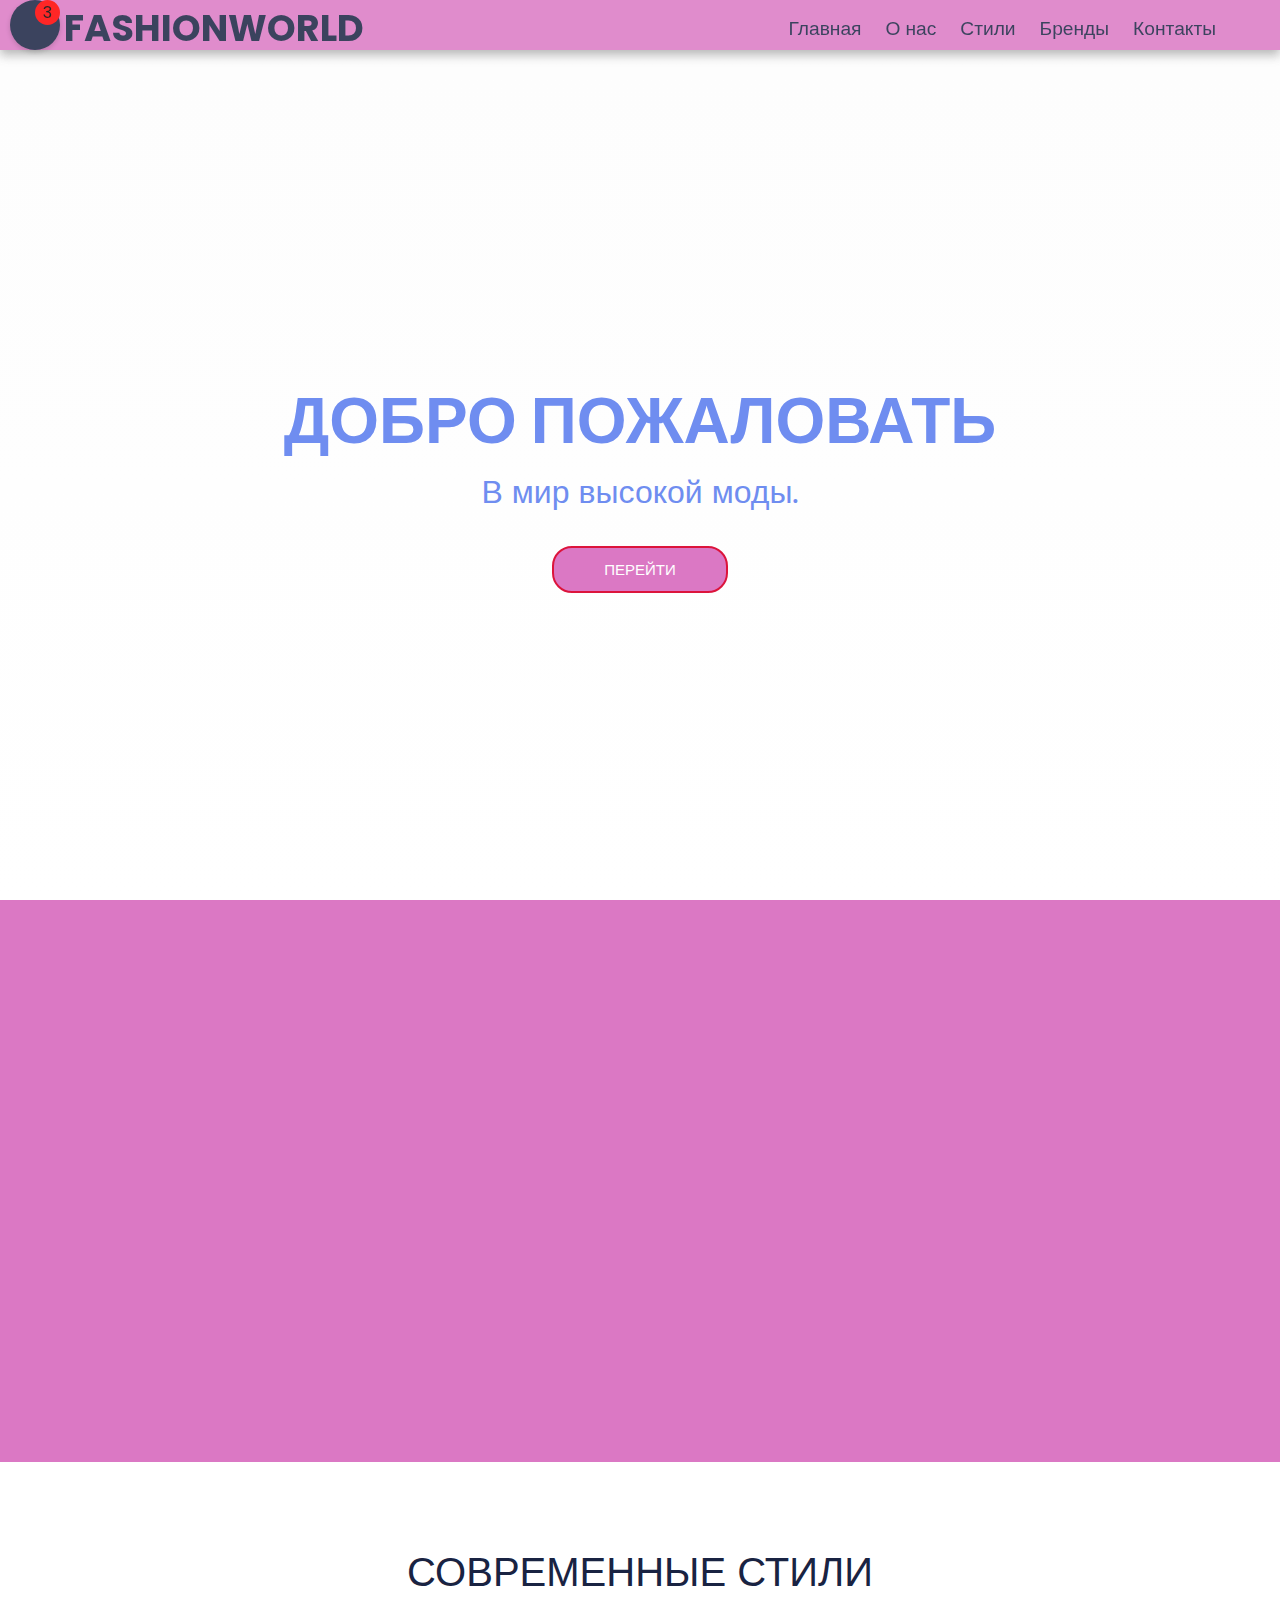
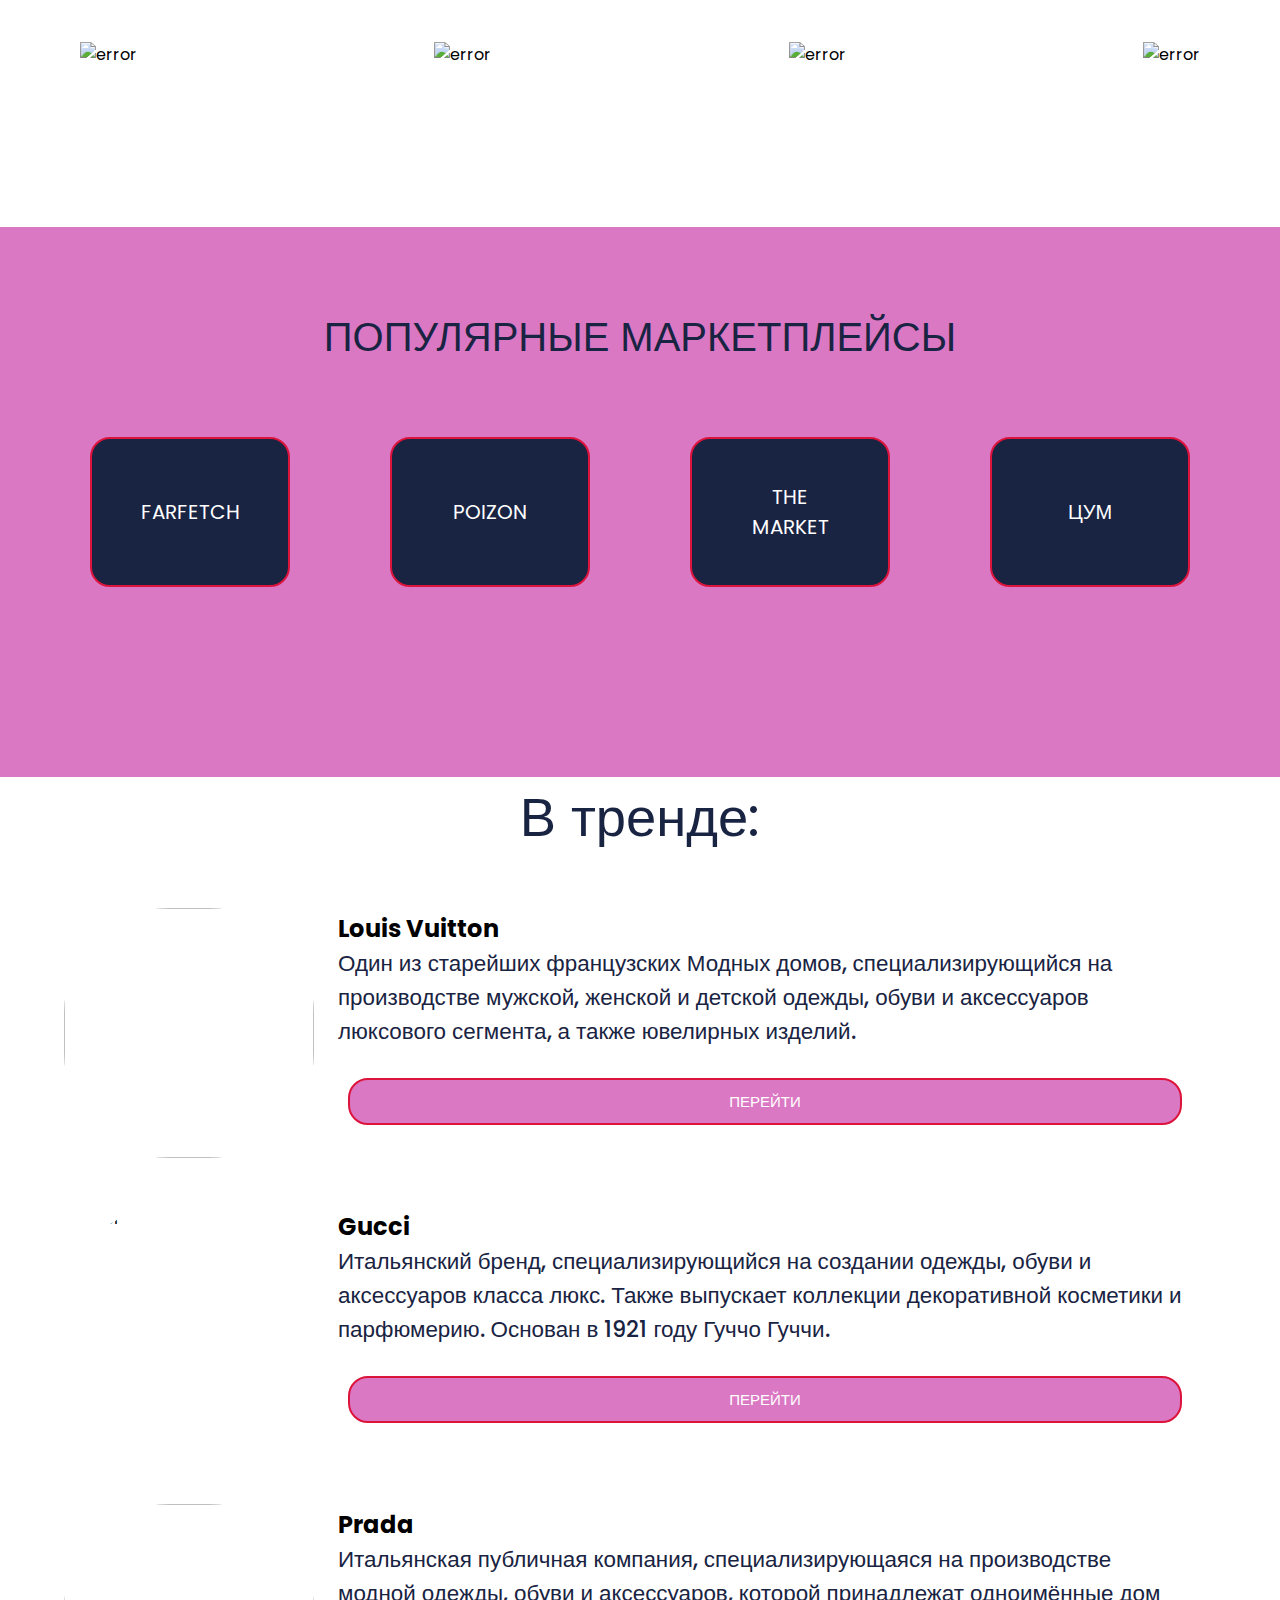
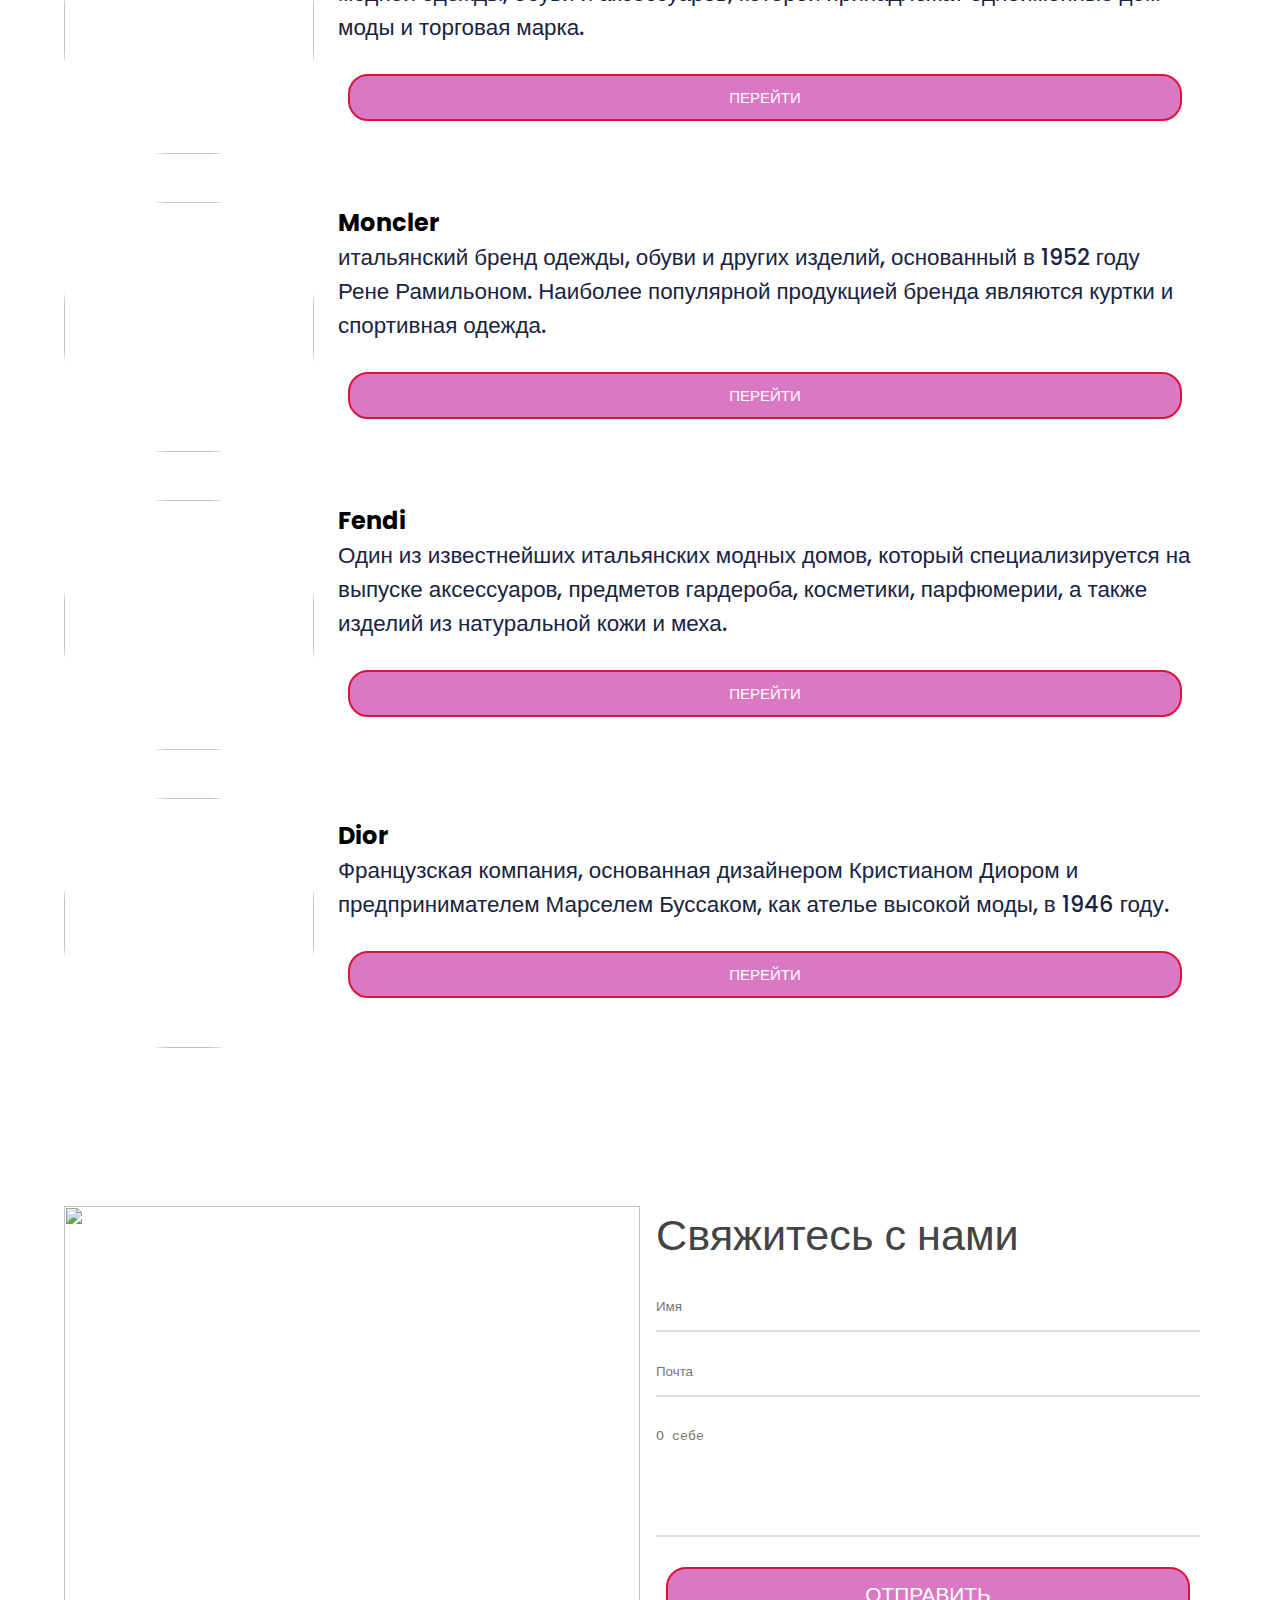
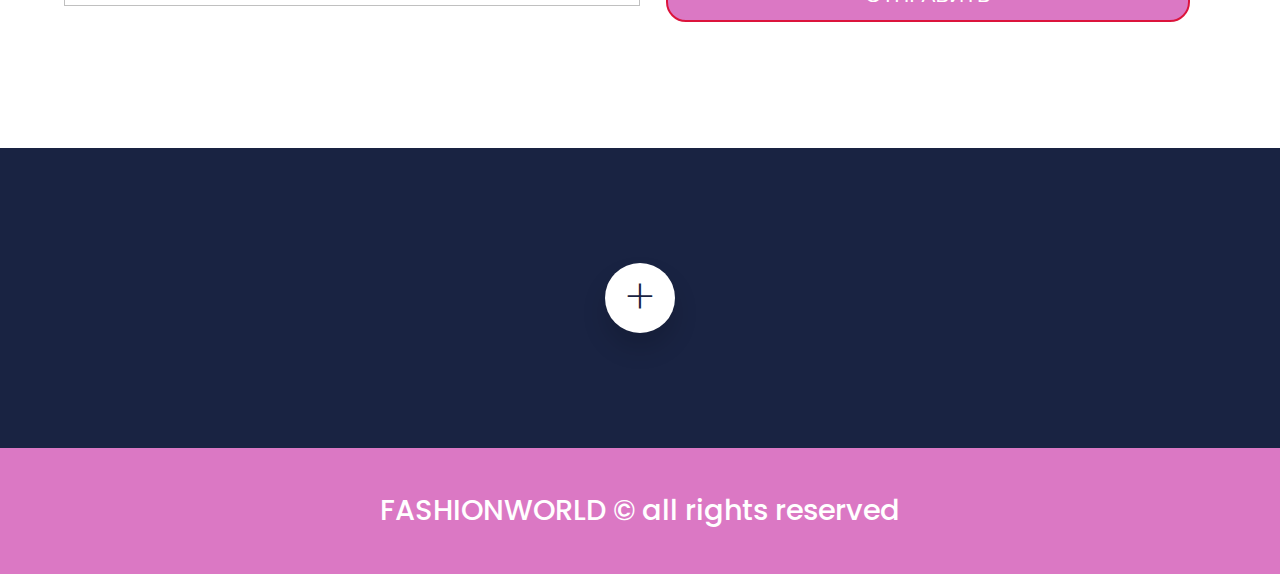
==== index.html @ cd527f9b "Rename kursovay.html to index.html" ====
<!DOCTYPE html>
<html lang="en">
  <head>
    <meta charset="UTF-8" />
    <meta http-equiv="X-UA-Compatible" content="IE=edge" />
    <meta name="viewport" content="width=device-width, initial-scale=1.0" />
    <title>FASHIONWORLD</title>
    <link rel="stylesheet" href="main.css" />
    <link rel="stylesheet" href="https://cdn-uicons.flaticon.com/uicons-brands/css/uicons-brands.css">
  </head>
  <body>
    <nav class="navbar">
      <div class="navbar-container container">
          <input type="checkbox" name="" id="">
          <div class="hamburger-lines">
              <span class="line line1"></span>
              <span class="line line2"></span>
              <span class="line line3"></span>
          </div>
          <ul class="menu-items">
              <li><a href="#home">Главная</a></li>
              <li><a href="#about">О нас</a></li>
              <li><a href="#styles">Стили</a></li>
              <li><a href="#food-menu">Бренды</a></li>
              <li><a href="#contact">Контакты</a></li>
          </ul>
          <div class="box-notification">
            <div class="notifications">
                <i class="solid bell" ></i>
                <span class="num">3</span>
                <ul class="notification-list">
                    <li>
                        <span class="icon"><i class="solid user"></i></span>
                        <span class="text">Уведомление!</span>
                    </li>
                    <li>
                        <span class="icon"><i class="solid user"></i></span>
                        <span class="text">Уведомление!</span>
                    </li>
                    <li>
                        <span class="icon"><i class="solid user"></i></span>
                        <span class="text">Уведомление!</span>
                    </li>
                </ul>
            </div>
        </div>
          <h1 class="logo">FASHIONWORLD</h1>
  </nav>
    <section class="showcase-area" id="showcase">
      <div class="showcase-container">
        <h1 class="main-title" id="home">Добро пожаловать</h1>
        <p>В мир высокой моды.</p>
        <a href="#about" class="btn btn-primary">Перейти</a>
      </div>
    </section>

    <section id="about">
      <div class="about-wrapper container">
        <div class="about-text">
          <p class="small">Про наш проект</p>
          <h2>Лучший интернет-ресурс про стиль</h2>
          <p>
           Рады приветсововать вас на развивающемся интернет-ресурсе про стиль и моду.Сдесь вы можите узнать о последних тенденциях в мире моды, маркетплейсах по продаже одежды и брендах которые сейчас в тренде. Также можете заглянуть на наши познавательные галери посвященные брендам. Также Вы можите связаться с нашими професстональными сотрудниками для получения лучших советов по моде и стилю, заполнив форму внизу сайта.
          </p>
        </div>
        <div class="about-img">
          <img src="https://i.pinimg.com/564x/e8/97/ac/e897ac14f99c64ac0235f2e8564aa836.jpg" alt="about_us" />
        </div>
      </div>
    </section>
    <section id="styles">
      <h2>Современные стили</h2>
      <div class="style-container container">
        <div class="style-type">
          <div class="img-container">
            <img src="https://i.pinimg.com/474x/a7/98/60/a7986097bde4c8ff69083ff341d9be4a.jpg" alt="error" />
            <div class="img-content">
              <h3>Повседневный</h3>
              <a
                href="https://vplate.ru/stili-odejdy/povsednevnyj/"
                class="btn btn1"
                target="blank"
                >Подробнее</a
              >
            </div>
          </div>
        </div>
        <div class="style-type">
          <div class="img-container">
            <img src="https://i.pinimg.com/474x/dd/32/2f/dd322f50fcfd2e347ecac7efaa010a9c.jpg" alt="error" />
            <div class="img-content">
              <h3>Классика</h3>
              <a
                href="https://discoverstyle.ru/klassicheskij-stil-v-odezhde/"
                class="btn btn2"
                target="blank"
                >Подробнее</a
              >
            </div>
          </div>
        </div>
        <div class="style-type">
          <div class="img-container">
            <img src="https://i.pinimg.com/564x/54/0e/57/540e579de53652e05850cf06412f6284.jpg" alt="error" />
            <div class="img-content">
              <h3>Уличный</h3>
              <a
                href="https://ru.wikipedia.org/wiki/Стритстайл" class="btn btn3" target="blank">Подробнее</a
              >
            </div>
          </div>
        </div>
        <div class="style-type">
            <div class="img-container">
              <img src="https://i.pinimg.com/474x/4a/87/19/4a871911063af5300867109bb432394d.jpg" alt="error" />
              <div class="img-content">
                <h3>Винтаж</h3>
                <a
                  href="https://xtkani.ru/vintazhnyj-stil-v-odezhde/"
                  class="btn btn4"
                  target="blank"
                  >Подробнее</a
                >
              </div>
            </div>
          </div>
            </div>
          </div>
        </div>
      </div>
    </section>
    <section id="marketplace">
      <h2>Популярные маркетплейсы</h2>
      <div class="style-container-1 container">
        <div class="style-type-1">
          <div class="img-container-1">
            <a href="https://www.farfetch.com/ru/unavailable-country" class="btn btn-marketplace">FARFETCH</a>
          </div>
        </div>
        <div class="style-type-1">
          <div class="img-container-1">
            <a href="http://www.dewu.com" class="btn btn-marketplace">POIZON</a>
          </div>
        </div>
        <div class="style-type-1">
          <div class="img-container-1">
            <a href="https://themarket.io" class="btn btn-marketplace">THE MARKET</a>
          </div>
        </div>
        <div class="style-type-1">
            <div class="img-container-1">
              <a href="https://www.tsum.ru/?utm_source=yandex&utm_medium=cpc&utm_campaign=cid:77590873|cn:shopping&utm_term=ph:40651119161|kw:---autotargeting&utm_content=dev:desktop|rid:213|gid:5001996208|aid:12971814714|re:40651119161|drf:no|pos:1|postype:premium&_openstat=ZGlyZWN0LnlhbmRleC5ydTs3NzU5MDg3MzsxMjk3MTgxNDcxNDt5YW5kZXgucnU6cHJlbWl1bQ&yclid=1254896239192834047" class="btn btn-marketplace">ЦУМ</a>
            </div>
          </div>
            </div>
          </div>
        </div>
      </div>
    </section>
    <section class="brands">
      <h2 class="food-menu-heading">В тренде:</h2>
      <div class="food-menu-container container">
        <div class="food-menu-item">
          <div class="food-img">
            <img src="https://i.pinimg.com/474x/8c/08/0b/8c080b5d12a13972391be821cf777d9f.jpg" alt="" />
          </div>
          <div class="food-description">
            <h2 class="food-titile">Louis Vuitton</h2>
            <p>
                Один из старейших французских Модных домов, специализирующийся на производстве мужской, женской и детской одежды, обуви и аксессуаров люксового сегмента, а также ювелирных изделий.
            </p>
            <a href="gallery-lv.html" class="btn btn-primary" target="_blank">Перейти</a>
          </div>
        </div>

        <div class="food-menu-item">
          <div class="food-img">
            <img src="https://i.pinimg.com/474x/7d/95/91/7d9591906899451fd6005b1bcb6833bc.jpg" alt="error"
            />
          </div>
          <div class="food-description">
            <h2 class="food-titile">Gucci</h2>
            <p>
              Итальянский бренд, специализирующийся на создании одежды, обуви и аксессуаров класса люкс. Также выпускает коллекции декоративной косметики и парфюмерию. Основан в 1921 году Гуччо Гуччи.
            </p>
            <a href="gallery-gucci.html" class="btn btn-primary" target="_blank">Перейти</a>
          </div>
        </div>
        <div class="food-menu-item">
          <div class="food-img">
            <img src="https://i.pinimg.com/474x/f1/4a/97/f14a97f8362a99fc7a1de841d56ec13e.jpg" alt="" />
          </div>
          <div class="food-description">
            <h2 class="food-titile">Prada</h2>
            <p>
              Итальянская публичная компания, специализирующаяся на производстве модной одежды, обуви и аксессуаров, которой принадлежат одноимённые дом моды и торговая марка. 
            </p>
            <a href="gallery-prada.html" class="btn btn-primary" target="_blank">Перейти</a>
          </div>
        </div>
        <div class="food-menu-item">
          <div class="food-img">
            <img src="https://i.pinimg.com/474x/f3/3b/de/f33bde10a4685095fd9a6b52c4aaafb1.jpg" alt="" />
          </div>
          <div class="food-description">
            <h2 class="food-titile">Moncler</h2>
            <p>
              итальянский бренд одежды, обуви и других изделий, основанный в 1952 году Рене Рамильоном. Наиболее популярной продукцией бренда являются куртки и спортивная одежда.
            </p>
            <a href="gallery-moncler.html" class="btn btn-primary" target="_blank">Перейти</a>
          </div>
        </div>
        <div class="food-menu-item">
          <div class="food-img">
            <img src="https://i.pinimg.com/474x/a8/0a/00/a80a00cdf8025f823cbb1d8907916d2c.jpg" alt="" />
          </div>
          <div class="food-description">
            <h2 class="food-titile">Fendi</h2>
            <p>
              Один из известнейших итальянских модных домов, который специализируется на выпуске аксессуаров, предметов гардероба, косметики, парфюмерии, а также изделий из натуральной кожи и меха.
            </p>
            <a href="gallery-fendi.html" class="btn btn-primary" target="_blank">Перейти</a>
          </div>
        </div>
        <div class="food-menu-item">
          <div class="food-img">
            <img src="https://i.pinimg.com/474x/47/e3/dd/47e3dd97d263838fe27a36709293315f.jpg" alt="" />
          </div>
          <div class="food-description">
            <h2 class="food-titile">Dior</h2>
            <p>
              Французская компания, основанная дизайнером Кристианом Диором и предпринимателем Марселем Буссаком, как ателье высокой моды, в 1946 году.

            </p>
            <a href="gallery-dior.html" class="btn btn-primary" target="_blank">Перейти</a>
          </div>
        </div>
      </div>
    </section>

    <section id="contact">
      <div class="contact-container container">
        <div class="contact-img">
          <img src="http://1.bp.blogspot.com/-zXH5Ev_Vf8k/Vkd420mL21I/AAAAAAAAAec/t9dHZcChS5w/s1600/12237994_811761825618286_4878672975815051719_o.jpg" alt="" />
        </div>

        <div class="form-container">
          <h2>Свяжитесь с нами</h2>
          <input type="text" placeholder="Имя" />
          <input type="email" placeholder="Почта" />
          <textarea cols="30"rows="6" placeholder="О себе"></textarea>
          <a href="#" class="btn btn-primary">Отправить</a>
        </div>
      </div>
    </section>
    <footer id="footer">
      <div class="navigation">
        <div class="menuToggle"></div>
        <div class="menu">
            <ul>
                <li style="--i:0.1s;"><a href="#"><i class="fi fi-brands-instagram"></i></a></li>
                <li style="--i:0.2s;"><a href="#"><i class="fi fi-brands-telegram"></i></a></li>
                <li style="--i:0.3s;"><a href="#"><i class="fi fi-brands-vk"></i></a></li>
            </ul>
        </div>
    </div>

    <script>
        let menuToggle = document.querySelector('.menuToggle');
        menuToggle.onclick=function(){
            menuToggle.classList.toggle('active')
        }
    </script>
    <script async src="https://www.googletagmanager.com/gtag/js?id=G-LLWL5N9CSM"></script>
<script>
  window.dataLayer = window.dataLayer || [];
  function gtag(){dataLayer.push(arguments);}
  gtag('js', new Date());
  gtag('config', 'G-LLWL5N9CSM');
</script>
      <h2>FASHIONWORLD &copy; all rights reserved</h2>
    </footer>
  </body>
</html>
---- main.css ----
@import url("https://fonts.googleapis.com/css2?family=Poppins:ital,wght@0,300;0,400;0,500;0,600;0,700;0,800;0,900;1,200;1,300;1,400;1,500;1,600;1,700;1,800;1,900&display=swap");

*,
*::after,
*::before {
  box-sizing: border-box;
  padding: 0;
  margin: 0;
}

.html {
  font-size: 62.5%;
}

body {
  font-family: "Poppins", sans-serif;
}
.container {
  max-width: 1200px;
  width: 90%;
  margin: auto;
}

.btn{
  position: relative;
  justify-content: center;
  display: flex;
  color: white;
  font-size: 15px;
  text-decoration: none;
  margin: 30px 10px;
  border: 2px solid crimson;
  border-radius: 20px;
  padding: 10px 50px;
  text-transform: uppercase;
  overflow: hidden;
  transition: 1s all ease;
  flex-wrap: wrap;
}
.btn::before{
  background: #ff0000;
  content: "";
  position: absolute;
  top: 50%;
  left: 50%;
  transform: translate(-50%,-50%);
  z-index: -1;
  transition: all 0.6s ease;
}

.btn1::before{
  background-color: crimson;
  width: 0%;
  height: 100%;
}

.btn1:hover::before{
  background-color: crimson;
  width: 100%;
}


.btn2::before{
  background-color: crimson;
  width: 100%;
  height: 0%;
}
.btn2:hover::before{
  background-color: crimson;
  height: 100%;
}
.btn3::before{
  width: 100%;
  height: 0%;
  transform: translate(-50%,-50%) rotate(45deg);
}
.btn3:hover::before{
  height: 380%;
}
.btn-primary {
  color: #fff;
  background:rgb(219, 120, 196);
}
.btn-marketplace
{
  background-color: rgb(25, 35, 66);
  height: 150px;
  width: 200px;
  align-items: center;
  text-align: center;
  font-size: 20px;
}
.btn-marketplace:hover
{
  background: crimson;
  transition: background 0.5s ease-in-out;
}
.btn-primary:hover {
  background: crimson;
  transition: background 0.5s ease-in-out;
}
.navbar input[type="checkbox"],
.navbar .hamburger-lines {
  display: none;
}
.btn::before{
  background: crimson;
  content: "";
  position: absolute;
  top: 50%;
  left: 50%;
  transform: translate(-50%,-50%);
  z-index: -1;
  transition: all 0.6s ease;
}
.navbar {
  box-shadow: 0px 5px 10px 0px #aaa;
  position: fixed;
  width: 100%;
  background: rgb(219, 120, 196);
  color:rgb(25, 35, 66);
  opacity: 0.85;
  height: 50px;
  z-index: 12;
}

.navbar-container {
  display: flex;
  justify-content: space-between;
  height: 64px;
  align-items: center;
}

.menu-items {
  order: 2;
  display: flex;
}

.menu-items li {

  list-style: none;
  margin-left: 1.5rem;
  margin-bottom: 0.5rem;
  font-size: 1.2rem;
}

.menu-items a {
  text-decoration: none;
  color:rgb(25, 35, 66);
  font-weight: 500;
  transition: color 0.3s ease-in-out;
}

.menu-items a:hover {
  color: crimson;
  transition: color 0.3s ease-in-out;
}

.logo {
  order: 1;
  font-size: 2.3rem;
  margin-bottom: 0.5rem;
}
.showcase-area {
  height: 100vh;
  background: linear-gradient(
      rgba(240, 240, 240, 0.144),
      rgba(255, 255, 255, 0.336)
    ),
     url(./images/studio-background-concept-abstract-empty-light-gradient-purple-studio-room-background-product-plain-studio-background.jpg);
  background-size: cover;
  background-position: center;
  background-repeat: no-repeat;
}

.showcase-container {
  color: rgb(111, 141, 240);
  display: flex;
  flex-direction: column;
  align-items: center;
  justify-content: center;
  height: 100%;
  font-size: 2rem;
}

.main-title {
  text-transform: uppercase;
  margin-top: 1.5em;
}

#about {
  padding: 50px 0;
  background: rgb(219, 120, 196);
}

.about-wrapper {
  display: flex;
  flex-wrap: wrap;
}

#about h2 {
  color: rgb(25, 35, 66);
  font-size: 2.3rem;
}

#about p {
  font-size: 1.2rem;
  color: rgb(25, 35, 66);
}

#about .small {
  font-size: 1.2rem;
  color: rgb(25, 35, 66);
  font-weight: 600;
}

.about-img {
  flex: 1 1 400px;
  padding: 30px;
  transform: translateX(150%);
  animation: about-img-animation 1s ease-in-out forwards;
}

@keyframes about-img-animation {
  100% {
    transform: translate(0);
  }
}

.about-text {
  flex: 1 1 400px;
  padding: 30px;
  margin: auto;
  transform: translate(-150%);
  animation: about-text-animation 1s ease-in-out forwards;
}

@keyframes about-text-animation {
  100% {
    transform: translate(0);
  }
}

.about-img img {
  display: block;
  height: 400px;
  max-width: 100%;
  margin: auto;
  object-fit: cover;
  object-position: right;
}

/* ..........////Food category///........... */

#styles {
  background:  url(./images/studio-background-concept-abstract-empty-light-gradient-purple-studio-room-background-product-plain-studio-background.jpg);
  padding: 5rem 0 10rem 0;
}
#marketplace
{
  background-color:rgb(219, 120, 196);
  padding: 5rem 0 10rem 0;
}
#marketplace h2
{
  text-align: center;
  font-size: 2.5rem;
  font-weight: 400;
  margin-bottom: 40px;
  text-transform: uppercase;
  color:rgb(25, 35, 66);
}
#styles h2 {
  text-align: center;
  font-size: 2.5rem;
  font-weight: 400;
  margin-bottom: 40px;
  text-transform: uppercase;
  color:rgb(25, 35, 66);
}
.style-container-1
{
  display: flex;
  justify-content: space-between;
  align-items: center;
  flex-wrap: wrap;
  flex: auto;
}
.style-container {
  display: flex;
  justify-content: space-between;
  align-items: center;
}

.style-container img {
  display: block;
  width: 100%;
  margin: auto;
  max-height: 300px;
  object-fit: cover;
  object-position: center;
}

.img-container {
  margin: 0 1rem;
  position: relative;
}
.img-container-1
{
  margin: 0 1rem;
  position: relative;
}
.img-content {
  position: absolute;
  top: 70%;
  left: 50%;
  transform: translate(-50%, -50%);
  opacity: 0;
  z-index: 2;
  text-align: center;
  transition: all 0.3s ease-in-out 0.1s;
}

.img-content h3 {
  color: #fff;
  font-size: 2.2rem;
}

.img-content a {
  font-size: 1.2rem;
}

.img-container::after {
  content: "";
  display: block;
  position: absolute;
  top: 0;
  left: 0;
  width: 100%;
  height: 100%;
  background: rgba(0, 0, 0, 0.871);
  opacity: 0;
  z-index: 1;

  transform: scaleY(0);
  transform-origin: 100% 100%;
  transition: all 1s ease-in-out;
}

.img-container:hover::after {
  opacity: 1;
  transform: scaleY(1);
}

.img-container:hover .img-content {
  opacity: 1;
  top: 40%;
}

/* .........../Food Menu/............ */
.food-menu
{
  background:rgb(255, 255, 255);
}
.food-menu-heading {
  text-align: center;
  font-size: 3.4rem;
  font-weight: 400;
  color:rgb(25, 35, 66);
}

.food-menu-container {
  display: flex;
  flex-wrap: wrap;
  padding: 50px 0px 30px 0px;
}

.food-menu-container img {
  display: block;
  width: 250px;
  height: 250px;
  border-radius: 42%;
  object-fit: cover;
  object-position: center;
}

.food-menu-item {
  display: flex;
  flex: 1 1 600px;
  justify-content: space-evenly;
  margin-bottom: 3rem;
}

.food-description {
  margin: auto 1.5rem;
}

.font-title {
  font-size: 1.8rem;
  font-weight: 400;
  color:rgb(25, 35, 66);
}

.food-description p {
  font-size: 1.4rem;
  color:rgb(25, 35, 66);
  font-weight: 500;
}

#contact {
  padding: 5rem 0;
  background:  url(./images/studio-background-concept-abstract-empty-light-gradient-purple-studio-room-background-product-plain-studio-background.jpg);
}

.contact-container {
  display: flex;
  background: #fff;
}

.contact-img {
  width: 50%;
}

.contact-img img {
  display: block;
  height: 400px;
  width: 100%;
  object-position: center;
  object-fit: cover;
  visibility: visible;
}

.form-container {
  padding: 1rem;
  width: 50%;
  margin: auto;
}

.form-container input {
  display: block;
  width: 100%;
  border: none;
  border-bottom: 2px solid #ddd;
  padding: 1rem 0;
  box-shadow: none;
  outline: none;
  margin-bottom: 1rem;
  color: #444;
  font-weight: 500;
}

.form-container textarea {
  display: block;
  width: 100%;
  border: none;
  border-bottom: 2px solid #ddd;
  color: #444;
  outline: none;
  padding: 1rem 0;
  resize: none;
}

.form-container h2 {
  font-size: 2.7rem;
  font-weight: 500;
  color: #444;
  margin-bottom: 1rem;
  margin-top: -1.2rem;
}

.form-container a {
  font-size: 1.3rem;
}

#footer h2 {
  text-align: center;
  font-size: 1.8rem;
  padding: 2.6rem;
  font-weight: 500;
  color: #fff;
  background: rgb(219, 120, 196);
}

/* ......../ media query /.......... */

@media (max-width: 768px) {
  .navbar {
    opacity: 0.95;
  }

  .navbar-container input[type="checkbox"],
  .navbar-container .hamburger-lines {
    display: block;
  }

  .navbar-container {
    display: block;
    position: relative;
    height: 64px;
  }

  .navbar-container input[type="checkbox"] {
    position: absolute;
    display: block;
    height: 32px;
    width: 30px;
    top: 20px;
    left: 20px;
    z-index: 5;
    opacity: 0;
  }

  .navbar-container .hamburger-lines {
    display: block;
    height: 23px;
    width: 35px;
    position: absolute;
    top: 17px;
    left: 20px;
    z-index: 2;
    display: flex;
    flex-direction: column;
    justify-content: space-between;
  }

  .navbar-container .hamburger-lines .line {
    display: block;
    height: 4px;
    width: 100%;
    border-radius: 10px;
    background: #333;
  }

  .navbar-container .hamburger-lines .line1 {
    transform-origin: 0% 0%;
    transition: transform 0.4s ease-in-out;
  }

  .navbar-container .hamburger-lines .line2 {
    transition: transform 0.2s ease-in-out;
  }

  .navbar-container .hamburger-lines .line3 {
    transform-origin: 0% 100%;
    transition: transform 0.4s ease-in-out;
  }

  .navbar .menu-items {
    padding-top: 100px;
    background: #fff;
    height: 100vh;
    max-width: 300px;
    transform: translate(-150%);
    display: flex;
    flex-direction: column;
    margin-left: -40px;
    padding-left: 50px;
    transition: transform 0.5s ease-in-out;
    box-shadow: 5px 0px 10px 0px #aaa;
  }

  .navbar .menu-items li {
    margin-bottom: 1.5rem;
    font-size: 1.3rem;
    font-weight: 500;
  }

  .logo {
    position: absolute;
    top: 5px;
    right: 15px;
    font-size: 2rem;
  }

  .navbar-container input[type="checkbox"]:checked ~ .menu-items {
    transform: translateX(0);
  }

  .navbar-container input[type="checkbox"]:checked ~ .hamburger-lines .line1 {
    transform: rotate(35deg);
  }

  .navbar-container input[type="checkbox"]:checked ~ .hamburger-lines .line2 {
    transform: scaleY(0);
  }

  .navbar-container input[type="checkbox"]:checked ~ .hamburger-lines .line3 {
    transform: rotate(-35deg);
  }

  /* ......./ food /......... */

  .style-container {
    flex-direction: column;
    align-items: stretch;
  }

  .style-type:not(:last-child) {
    margin-bottom: 3rem;
  }

  .style-type {
    box-shadow: 5px 5px 10px 0 #aaa;
  }
  .style-container-1 {
    flex-direction: column;
    align-items: stretch;
  }

  .style-type-1:not(:last-child) {
    margin-bottom: 3rem;
  }

  .style-type-1 {
    box-shadow: 5px 5px 10px 0 #aaa;
  }

  .img-container {
    margin: 0;
  }
  .notifications
  {
    visibility: hidden;
  }
}

@media (max-width: 500px) {
  html {
    font-size: 65%;
  }

  .navbar .menu-items li{
      font-size: 1.6rem;
  }

  .testimonial-container {
    flex-direction: column;
    text-align: center;
  }

  .food-menu-container img {
    margin: auto;
  }

  .food-menu-item {
    flex-direction: column;
    text-align: center;
  }

  .form-container {
    width: 90%;
  }

  .contact-container {
    display: flex;
    flex-direction: column;
  }

  .contact-img {
    width: 90%;
    margin: 3rem auto;
    opacity:0;
  }
  .contact-img img{
    width: 90%;
    margin: 3rem auto;
    opacity:0;
  }

  .logo {
    position: absolute;
    top: 06px;
    right: 15px;
    font-size: 3rem;
  }

  .navbar .menu-items li {
    margin-bottom: 2.5rem;
    font-size: 1.8rem;
    font-weight: 500;
  }
  .notifications
  {
    position: absolute;
    visibility: hidden;
  }
  .style-container {
    flex-direction: column;
    align-items: stretch;
  }

  .style-type:not(:last-child) {
    margin-bottom: 3rem;
  }
  .style-container-1 {
    flex-direction: column;
    align-items: center;
  }

  .style-type-1:not(:last-child) {
    margin-bottom: 3rem;
  }
  .btn
  {
    font-size: medium;
  }
}

@media (min-width: 769px) and (max-width: 1200px) {
  .img-container h3 {
    font-size: 1.5rem;
  }

  .img-container .btn {
    font-size: 0.7rem;
  }
  .img-container-1 .btn
  {
    font-size:  0.7rem;
  }
  .notifications
  {
    visibility: hidden;
  }
  .style-container {
    flex-direction: column;
  }
  .style-type:not(:last-child) {
    margin-bottom: 3rem;
  }

  
}
@media (orientation: landscape) and (max-height: 500px) {
  .showcase-area {
    height: 50vmax;
  }
}
.form-container
{
  align-items: center;
  justify-content: center;
}
.btn3::before{
  background-color: crimson;
  width: 100%;
  height: 0%;
  transform: translate(-50%,-50%) rotate(45deg);
}
.btn3:hover::before{
  height: 380%;
}

.btn4::before{
  background-color: crimson;
  width: 100%;
  height: 0%;
  transform: translate(-50%,-50%) rotate(-45deg);
}
.btn4:hover::before{
  height: 380%;
}


.box-notification{
  position: absolute;
  top: 0px;
  left: 10px;
}
.notifications
{
  position: absolute;
  display: flex;
  justify-content: end;
  width: 50px;
  height: 50px;
  background-color:rgb(25, 35, 66) ;
  background-image: url(https://cdn-icons-png.flaticon.com/128/1156/1156949.png);
  border-radius: 30px;
  box-shadow: border-box;
  text-align: center;
  box-shadow: 0 2px 5px rgba(0, 0, 0, 0.2);
  background-repeat: no-repeat;
  background-size: 50%;
  background-position: 50%;

}
.notifications:hover{
  width: 250px;
  height: 65px;
  text-align: left;
  padding: 0 15px;
  border-bottom-left-radius: 0;
  border-bottom-right-radius: 0;
  background-color:rgb(111, 141, 240);
  transition: all 1.5s;
  background-position: 50%;
  background-size: 10%;
}

.notifications .solid{
  line-height: 60px;
  font-size: 30px;
  max-width: 60px;
  max-height: 60px;
  border-radius: 100%;
}
.notifications .num{
  position: absolute;
  top:0;
  right:0;
  width: 25px;
  height: 25px;
  border-radius: 50%;
  background-color: #ff0000;
  color: rgb(0, 0, 0);
  text-align: center;
}
.notifications:hover .notification-list{
  margin-top: 50px;
  display: block;
}    
.notification-list
{
  position: absolute;
  left: 0;
  top: 0;
  margin: 0;
  padding: 0;
  width: 100%;
  box-shadow: 0 5px 15px rgba(0, 0,0, 0.5);
  padding: 20px;
  box-sizing: border-box;
  display: none;
  background-color: rgb(255, 255, 255);
  border-bottom-left-radius: 30px;
  border-bottom-right-radius: 30px;
}
.notification-list li{
  list-style: none;
  border-bottom:1px solid rgba(0, 0,0, 0.1);
  padding: 8px 0;
  display: flex;
}
.notification-list li:last-child{
  border-bottom: none;
}
.notification-list li .icon
{
width: 24px;
height: 24px;
background: rgb(255, 255, 255);
border-radius: 50%;
text-align: center;
line-height: 24px;
margin-right: 15px;
}
.notification-list li .icon .solid{
  color: #fff;
  font-size: 16px;
  line-height: 24px;


}
.notification-list li .text{
position: relative;
top:3px;
cursor: pointer;

}
.notification-list li:hover .text{
  font-weight: bold;
  color:#ff0000;
}
.cards{
  height: auto;
  max-width: 2000x;
  margin: 0 auto;
  text-align: center;
  padding: 30px;
}
.cards h2.header{
  font-size: 40px;
  margin: 0 0 30px 0;
  text-transform: uppercase;
  letter-spacing: 1px;
}
.social-services{
  display: flex;
  align-items: center;
  justify-content: center;
}
.social-content{
  display: flex;
  flex-wrap: wrap;
  flex: 1;
  margin: 20px;
  padding: 20px;
  border: 2px solid black;
  border-radius: 4px;
  transition: all .3s ease;
}
.social-content .fab{
  font-size: 70px;
  margin: 16px 0;
}
.social-content > *{
  flex: 1 1 100%;
}
.social-content:hover{
  color: white;
}
.social-content:hover a{
  border-color: white;
  background: white;
}
.social-content-1:hover{
  border-color: #1DA1F2;
  background: #1DA1F2;
}
.social-content-1:hover a{
  color: #1DA1F2;
}
.social-content-2:hover{
  border-color: #E1306C;
  background: #E1306C;
}
.social-content-2:hover a{
  color: #E1306C;
}
.social-content-3:hover{
  border-color: #ff0000;
  background: #ff0000;
}
.social-content-3:hover a{
  color: #ff0000;
}
.social-content h2{
  font-size: 30px;
  margin: 16px 0;
  letter-spacing: 1px;
  text-transform: uppercase;
}
.social-content p{
  font-size: 17px;
}
.social-content a{
  margin: 22px 0;
  background: black;
  color: white;
  text-decoration: none;
  text-transform: uppercase;
  border: 1px solid black;
  padding: 15px 0;
  border-radius: 25px;
  transition: .3s ease;
}
.social-content a:hover{
  border-radius: 4px;
}
@media (max-width: 900px) {
  .services{
    display: flex;
    flex-direction: column;
  }
}
.body
{
  background-color: #E1306C;
}

.navigation
{
    position: relative;
    display: flex;
    justify-content: center;
    align-items: center;
    height: 300px;
    background-color: rgb(25, 35, 66);
}
.menuToggle
{
    position: relative;
    width: 70px;
    height: 70px;
    background: #fff;
    border-radius: 70px;
    cursor: pointer;
    display: flex;
    justify-content: center;
    align-items: center;
    box-shadow: 0 15px 25px rgba(0,0,0,0.15);
}
.menuToggle::before
{
    content: '+';
    position: absolute;
    font-size: 3em;
    font-weight: 200;
    color: rgb(25, 35, 66);
    transition: 1.5s;  
}
.menuToggle.active::before
{
    transform: rotate(225deg);
}
.menu
{
    position: absolute;
    width: 30px;
    height: 30px;
    background: #fff;
    border-radius: 70px;
    z-index: -1;
    transition: transform 0.5s, width 0.5s, height 0.5s;
    transition-delay: 1s, 0.5s, 0.5s;
    transition-timing-function: cubic-bezier(0.075,0.82, 0.165, 1);
}
.menuToggle.active ~ .menu
{
    width: 240px;
    height: 70px;
    z-index: 1;
    transform: translateY(-100px);
    transition-delay: 0s, 0.5s, 0.5s;
    box-shadow: 0 15px 25px rgba(255, 255, 255, 0.1);
}
.menu::before
{
    content: '';
    position: absolute;
    width: 16px;
    height: 16px;
    background: #fff;
    left: calc(50% - 8px);
    bottom: 4px;
    transform: rotate(45deg);
    border-radius: 2px;
    transition: 0.5s;
}
.menuToggle.active ~ .menu::before
{
    transition-delay: 0.5s;
    bottom: -6px;
}
.menu ul
{
    position: relative;
    display: flex;
    justify-content: center;
    align-items: center;
    height: 70px;
    gap: 40px;
    padding: 0;
}
.menu ul li
{
    list-style: none;
    cursor: pointer;
    opacity: 0;
    visibility: hidden;
    transform: translateY(-30px);
    transition: 0.25s;
    transition-delay: calc(0s + var(--i));
}
.menuToggle.active ~ .menu ul li
{
    opacity: 1;
    visibility: visible;
    transform: translateY(0px);
    transition-delay: calc(0.75s + var(--i));
}
.menu ul li a
{
    display: block;
    font-size: 2em;
    text-decoration: none;
    color: #555;
}
.menu ul li a:hover
{
    color: rgb(25, 35, 66);
    cursor: pointer;
}
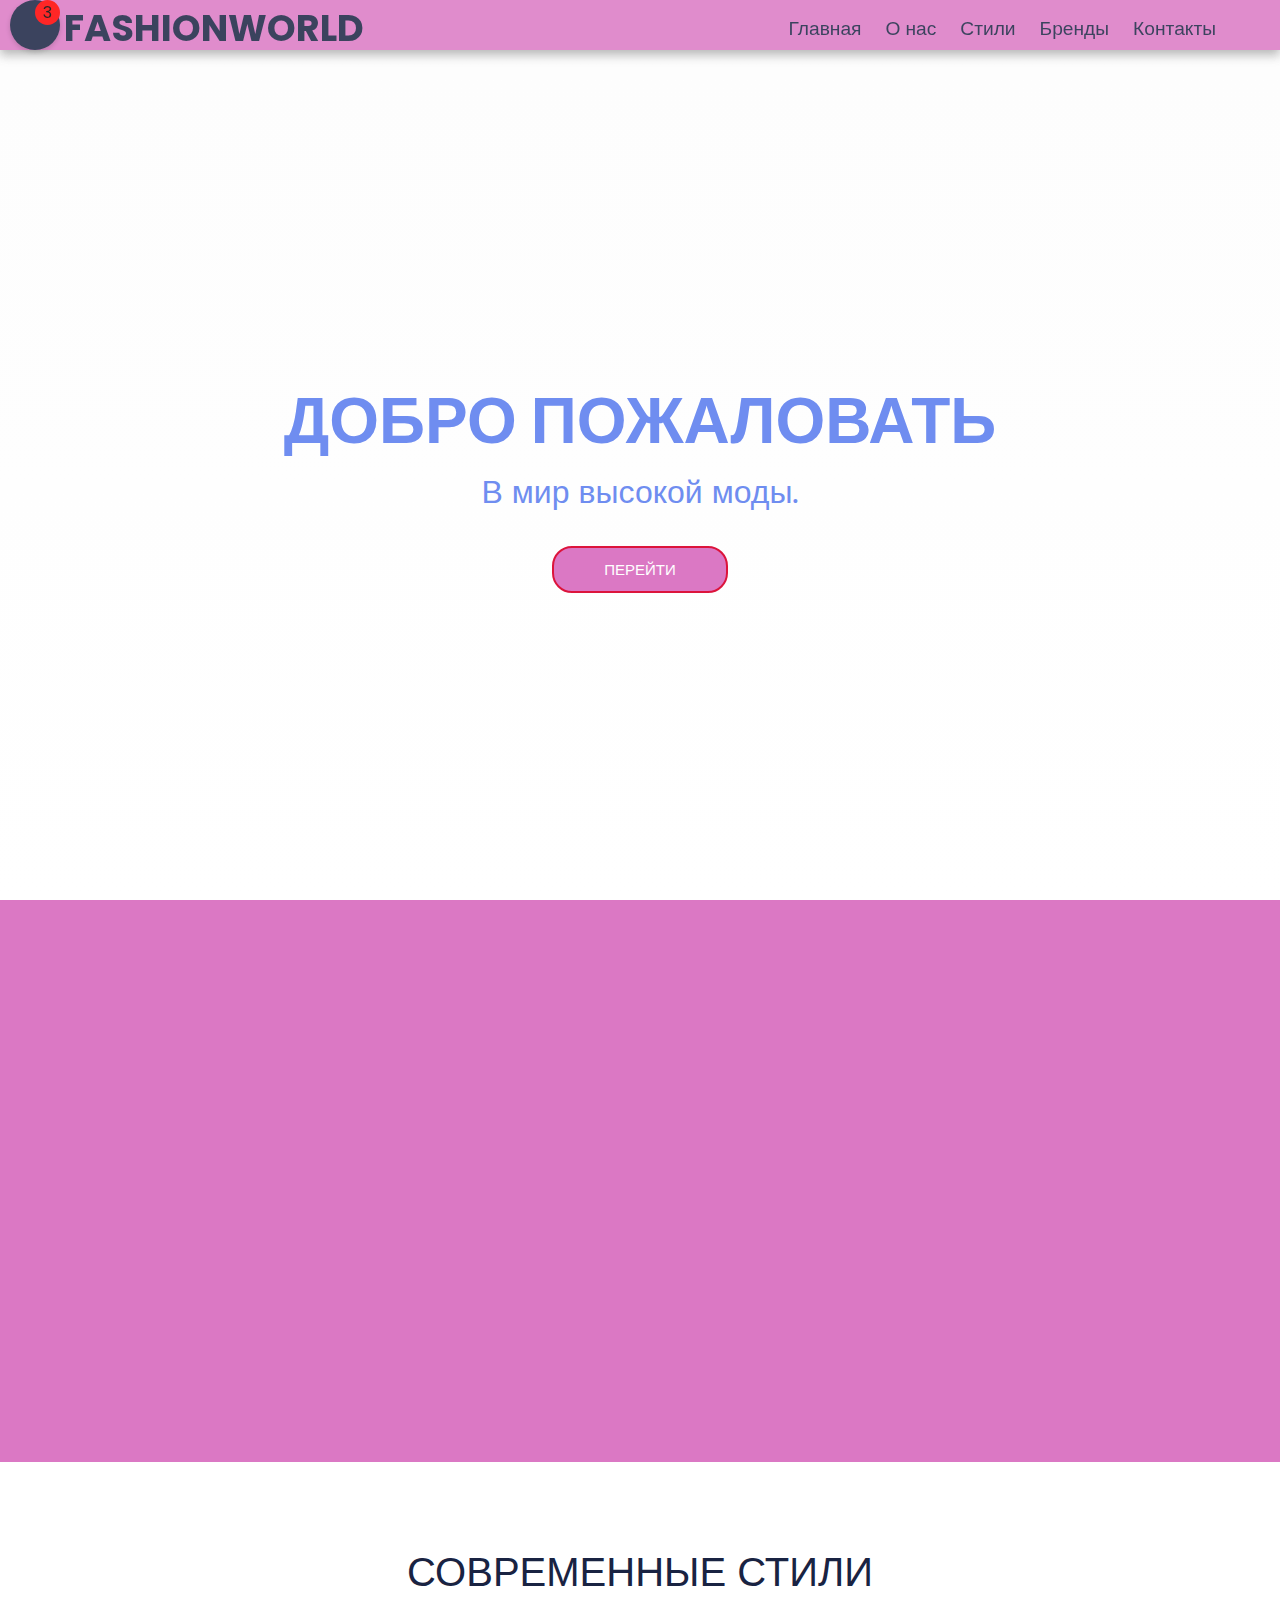
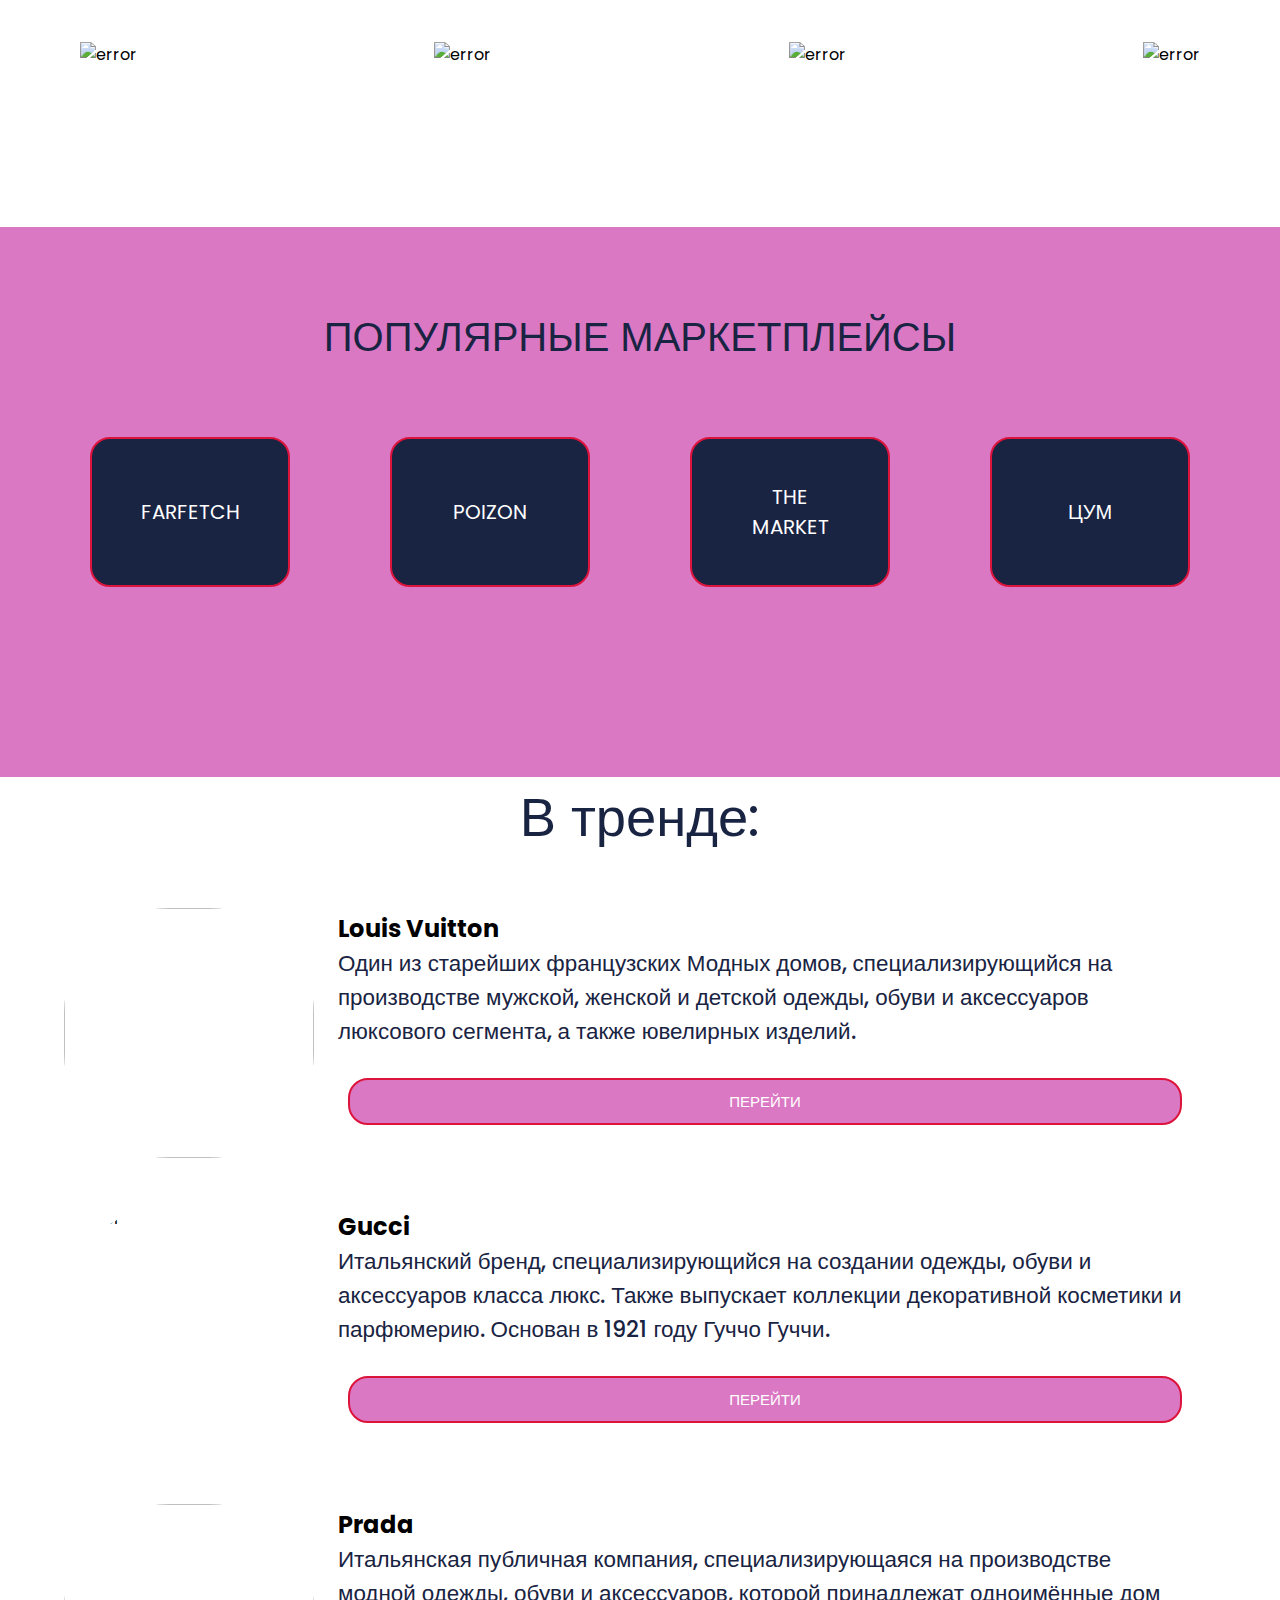
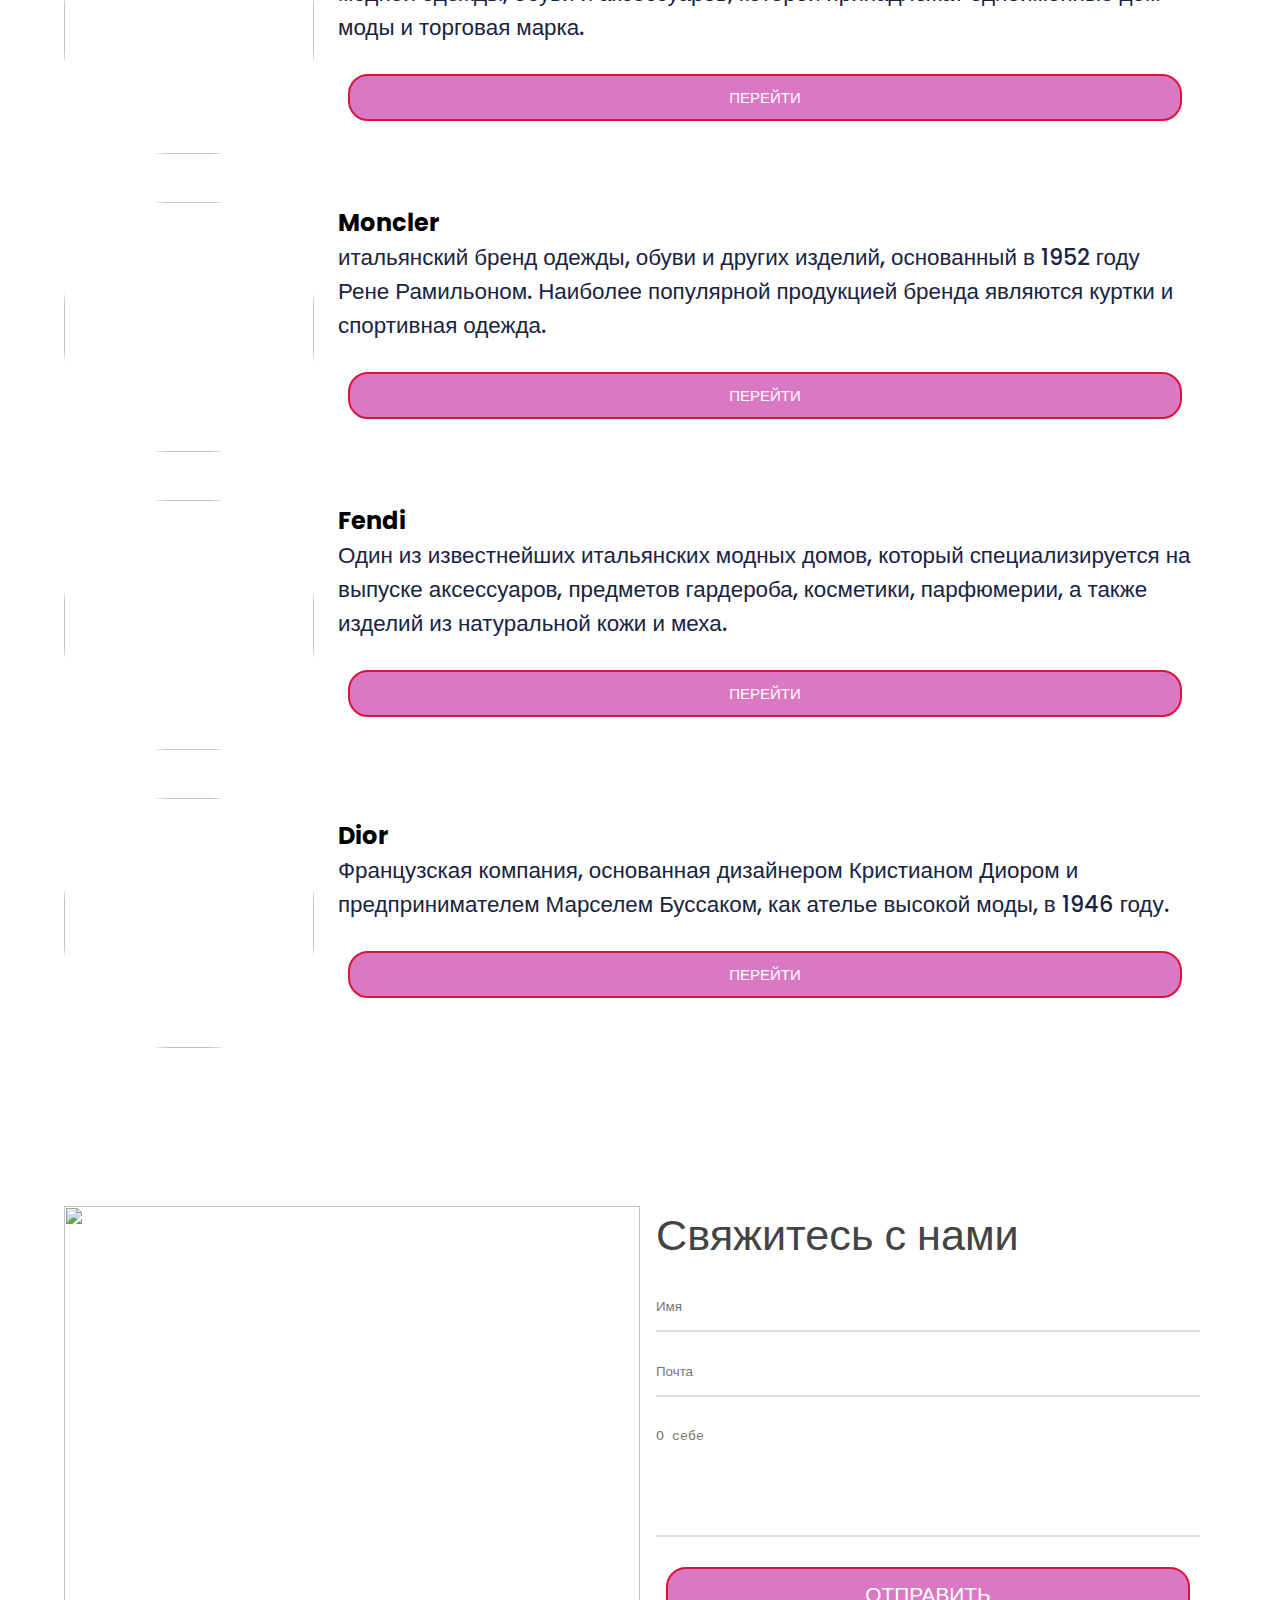
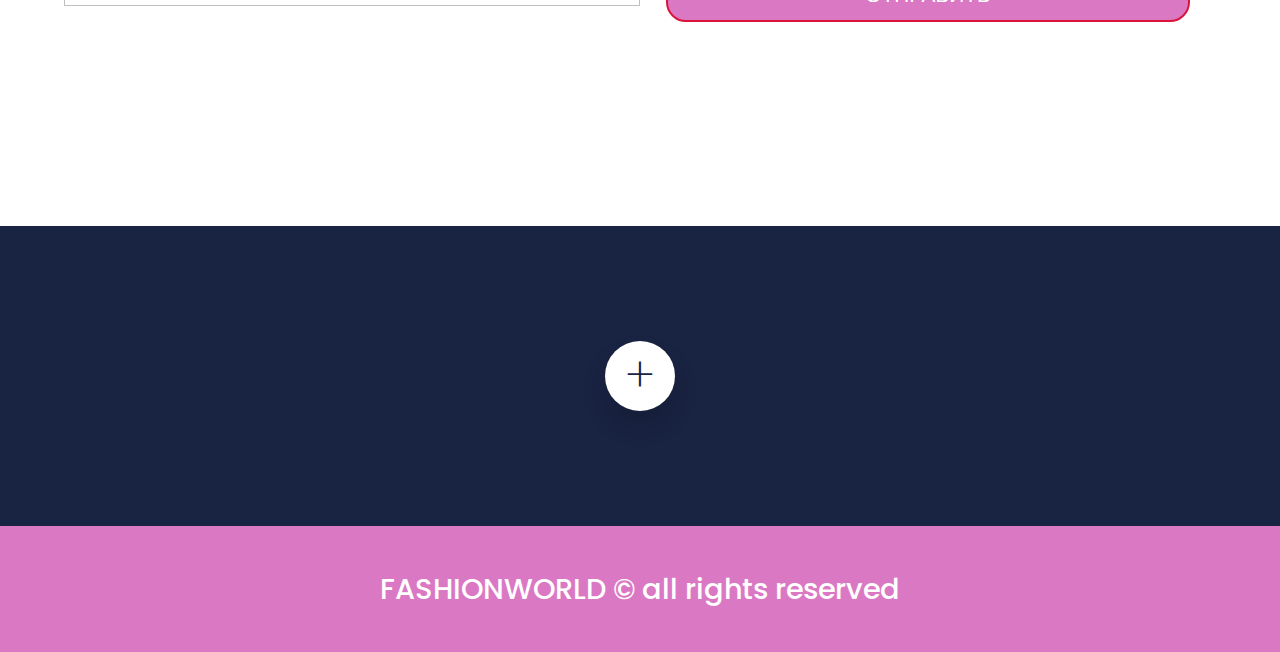
==== commit 239bb122: "Add files via upload" ====
--- a/index.html
+++ b/index.html
@@ -31,15 +31,15 @@
                 <ul class="notification-list">
                     <li>
                         <span class="icon"><i class="solid user"></i></span>
-                        <span class="text">Уведомление!</span>
+                        <span class="text">Новая коллекция LV!</span>
                     </li>
                     <li>
                         <span class="icon"><i class="solid user"></i></span>
-                        <span class="text">Уведомление!</span>
+                        <span class="text">Лучшие рекомендации по стилю 2022/2023!</span>
                     </li>
                     <li>
                         <span class="icon"><i class="solid user"></i></span>
-                        <span class="text">Уведомление!</span>
+                        <span class="text">ТОП-10 недорогих брендов!</span>
                     </li>
                 </ul>
             </div>
@@ -258,9 +258,9 @@
         <div class="menuToggle"></div>
         <div class="menu">
             <ul>
-                <li style="--i:0.1s;"><a href="#"><i class="fi fi-brands-instagram"></i></a></li>
-                <li style="--i:0.2s;"><a href="#"><i class="fi fi-brands-telegram"></i></a></li>
-                <li style="--i:0.3s;"><a href="#"><i class="fi fi-brands-vk"></i></a></li>
+                <li style="--i:0.1s;"><a target="_blank" href="https://www.instagram.com"><i class="fi fi-brands-instagram"></i></a></li>
+                <li style="--i:0.2s;"><a target="_blank" href="https://telegram.org"><i class="fi fi-brands-telegram"></i></a></li>
+                <li style="--i:0.3s;"><a target="_blank" href="https://vk.com/grihareallypretty"><i class="fi fi-brands-vk"></i></a></li>
             </ul>
         </div>
     </div>
--- a/main.css
+++ b/main.css
@@ -410,6 +410,7 @@
 #contact {
   padding: 5rem 0;
   background:  url(./images/studio-background-concept-abstract-empty-light-gradient-purple-studio-room-background-product-plain-studio-background.jpg);
+  height: 700px;
 }
 
 .contact-container {
@@ -557,6 +558,7 @@
     padding-left: 50px;
     transition: transform 0.5s ease-in-out;
     box-shadow: 5px 0px 10px 0px #aaa;
+    z-index: 2;
   }
 
   .navbar .menu-items li {
@@ -659,12 +661,10 @@
   .contact-img {
     width: 90%;
     margin: 3rem auto;
-    opacity:0;
   }
   .contact-img img{
     width: 90%;
     margin: 3rem auto;
-    opacity:0;
   }
 
   .logo {
@@ -700,10 +700,7 @@
   .style-type-1:not(:last-child) {
     margin-bottom: 3rem;
   }
-  .btn
-  {
-    font-size: medium;
-  }
+
 }
 
 @media (min-width: 769px) and (max-width: 1200px) {
